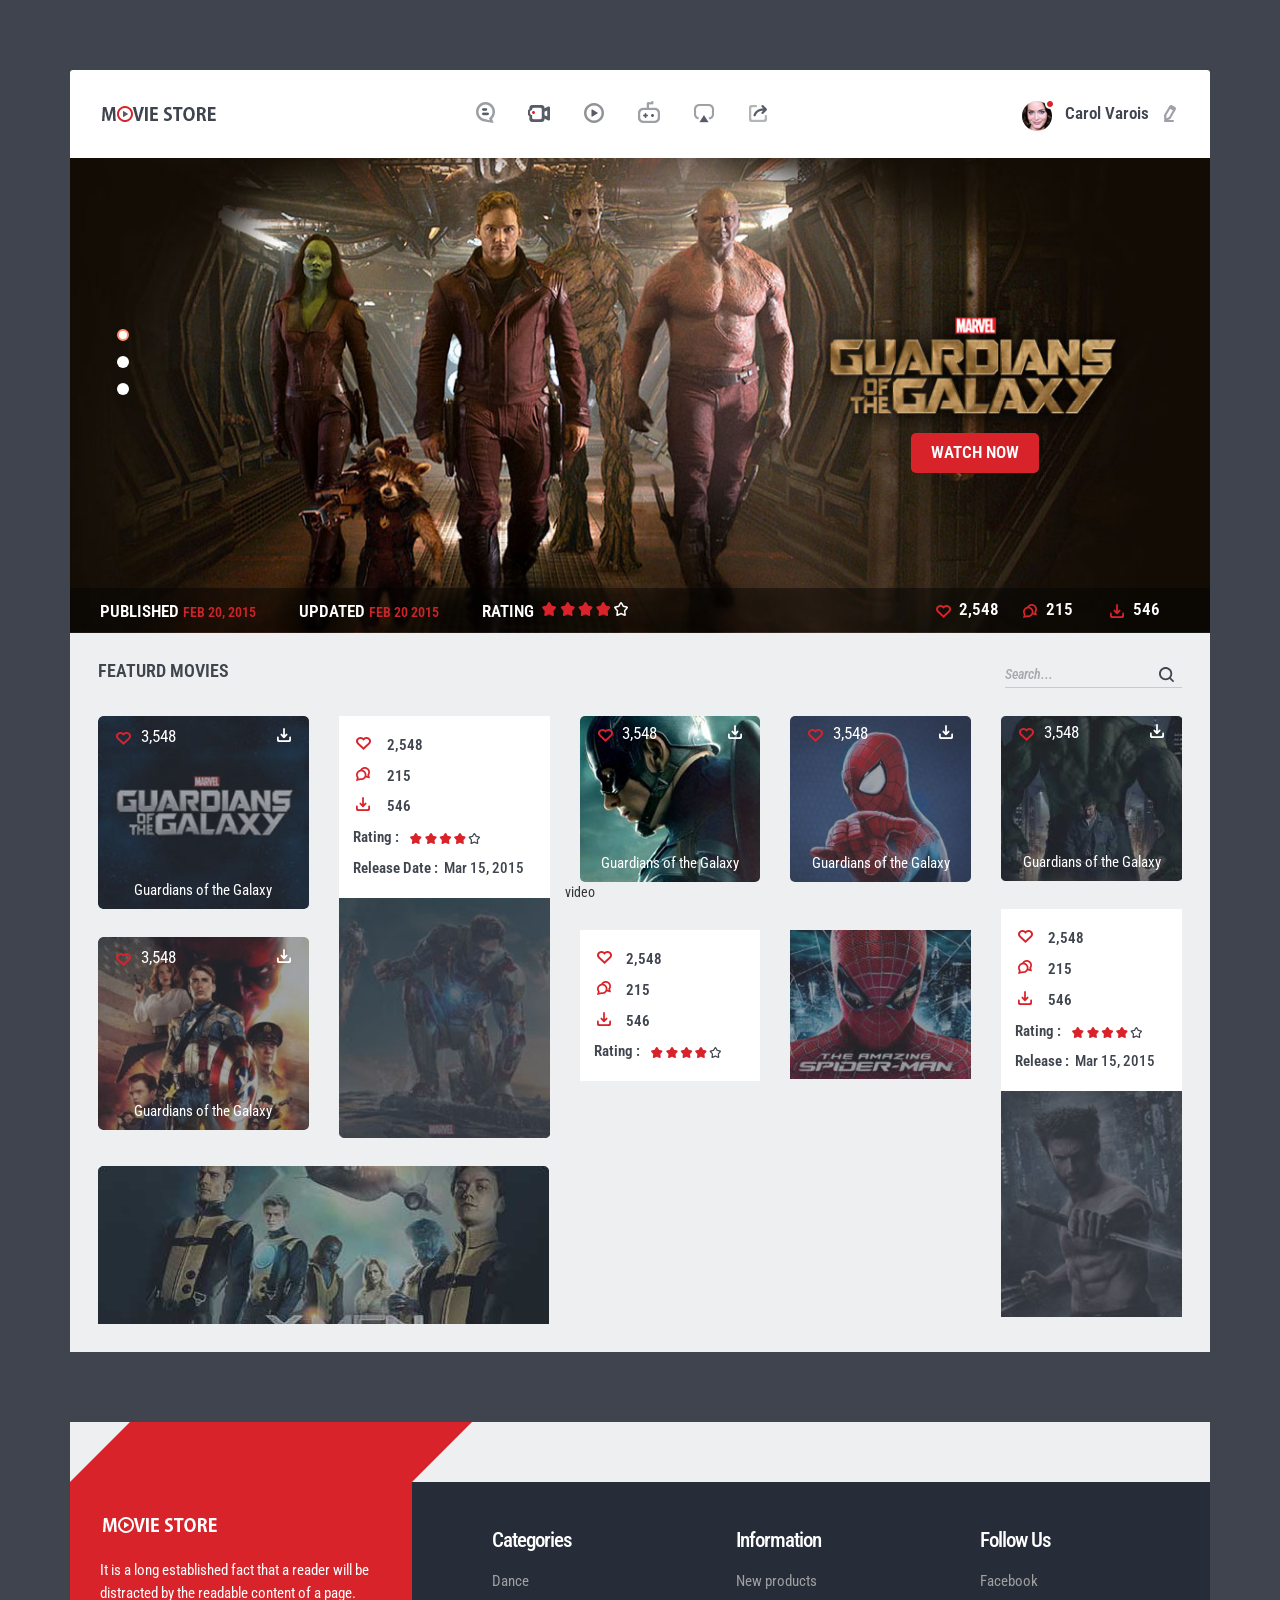
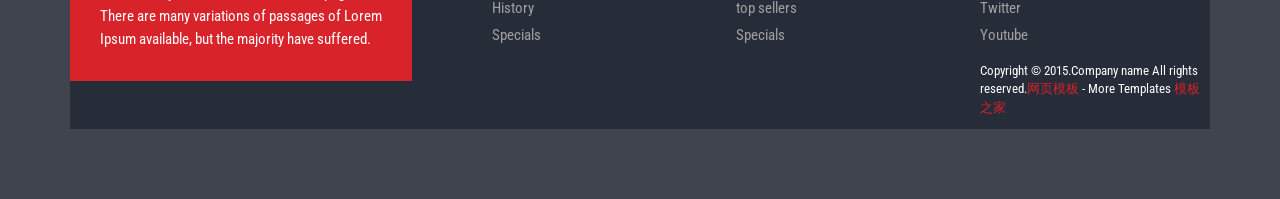
==== src/main/webapp/index.html @ d4ca5f09 "毕设初次提交" ====
<!DOCTYPE HTML>
<html>
<head>
<title>Home</title>
<meta name="viewport" content="width=device-width, initial-scale=1">
<meta http-equiv="Content-Type" content="text/html; charset=utf-8" />
<meta name="keywords" content="Movie_store Responsive web template, Bootstrap Web Templates, Flat Web Templates, Andriod Compatible web template, 
Smartphone Compatible web template, free webdesigns for Nokia, Samsung, LG, SonyErricsson, Motorola web design" />
<script type="application/x-javascript"> addEventListener("load", function() { setTimeout(hideURLbar, 0); }, false); function hideURLbar(){ window.scrollTo(0,1); } </script>
<link href="css/bootstrap.css" rel='stylesheet' type='text/css' />
<link href="css/style.css" rel="stylesheet" type="text/css" media="all" />
<!-- start plugins -->
<script type="text/javascript" src="js/jquery-1.11.1.min.js"></script>
<link href='http://fonts.useso.com/css?family=Roboto+Condensed:100,200,300,400,500,600,700,800,900' rel='stylesheet' type='text/css'>
<script src="js/responsiveslides.min.js"></script>
<script>
    $(function () {
      $("#slider").responsiveSlides({
      	auto: true,
      	nav: true,
      	speed: 500,
        namespace: "callbacks",
        pager: true,
      });
    });
</script>
</head>
<body>
<div class="container">
	<div class="container_wrap">
		<div class="header_top">
		    <div class="col-sm-3 logo"><a href="index.html"><img src="images/logo.png" alt=""/></a></div>
		    <div class="col-sm-6 nav">
			  <ul>
				 <li> <span class="simptip-position-bottom simptip-movable" data-tooltip="comic"><a href="movie.html"> </a></span></li>
				 <li><span class="simptip-position-bottom simptip-movable" data-tooltip="movie"><a href="movie.html"> </a> </span></li>
				 <li><span class="simptip-position-bottom simptip-movable" data-tooltip="video"><a href="movie.html"> </a></span></li>
				 <li><span class="simptip-position-bottom simptip-movable" data-tooltip="game"><a href="movie.html"> </a></span></li>
				 <li><span class="simptip-position-bottom simptip-movable" data-tooltip="tv"><a href="movie.html"> </a></span></li>
				 <li><span class="simptip-position-bottom simptip-movable" data-tooltip="more"><a href="movie.html"> </a></span></li>
			 </ul>
			</div>
			<div class="col-sm-3 header_right">
			   <ul class="header_right_box">
				 <li><img src="images/p1.png" alt=""/></li>
				 <li><p><a href="login.html">Carol Varois</a></p></li>
				 <li class="last"><i class="edit"> </i></li>
				 <div class="clearfix"> </div>
			   </ul>
			</div>
			<div class="clearfix"> </div>
	      </div>
	      <div class="slider">
	   <div class="callbacks_container">
	      <ul class="rslides" id="slider">
	        <li><img src="images/banner.jpg" class="img-responsive" alt=""/>
	        	<div class="button">
			      <a href="#" class="hvr-shutter-out-horizontal">Watch Now</a>
			    </div>
			</li>
	        <li><img src="images/banner1.jpg" class="img-responsive" alt=""/>
	        	<div class="button">
			      <a href="#" class="hvr-shutter-out-horizontal">Watch Now</a>
			    </div>
			</li>
	        <li><img src="images/banner2.jpg" class="img-responsive" alt=""/>
	        	<div class="button">
			      <a href="#" class="hvr-shutter-out-horizontal">Watch Now</a>
			    </div>
			</li>
	      </ul>
	    </div>
	    <div class="banner_desc">
			    	<div class="col-md-9">
			    		<ul class="list_1">
			    			<li>Published <span class="m_1">Feb 20, 2015</span></li>
			    			<li>Updated <span class="m_1">Feb 20 2015</span></li>
			    			<li>Rating <span class="m_1"><img src="images/rating.png" alt=""/></span></li>
			    		</ul>
			    	</div>
			    	<div class="col-md-3 grid_1">
			    		<ul class="list_1 list_2">
			    			<li><i class="icon1"> </i><p>2,548</p></li>
			    			<li><i class="icon2"> </i><p>215</p></li>
			    			<li><i class="icon3"> </i><p>546</p></li>
			    		</ul>
			    	</div>
			    </div>
      </div>
      <div class="content">
      	<div class="box_1">
      	 <h1 class="m_2">Featurd Movies</h1>
      	 <div class="search">
		    <form>
				<input type="text" value="Search..." onFocus="this.value='';" onBlur="if (this.value == '') {this.value ='';}">
				<input type="submit" value="">
		    </form>
		</div>
		<div class="clearfix"> </div>
        <div class="copyrights">Collect from <a href="http://www.cssmoban.com/" >手机网站模板</a></div>
		</div>
		<div class="box_2">
			<div class="col-md-5 grid_3">
			  <div class="row_1">
			  <div class="col-md-6 grid_4"><a href="single.html">
				  <div class="grid_2">
					<img src="images/pic1.jpg" class="img-responsive" alt=""/>
					<div class="caption1">
						<ul class="list_3">
				    		<li><i class="icon5"> </i><p>3,548</p></li>
				    	</ul>
				    	<i class="icon4"> </i>
				    	<p class="m_3">Guardians of the Galaxy</p>
					</div>
				   </div>
				   <div class="grid_2 col_1">
					<img src="images/pic2.jpg" class="img-responsive" alt=""/>
					<div class="caption1">
						<ul class="list_3">
				    		<li><i class="icon5"> </i><p>3,548</p></li>
				    	</ul>
				    	<i class="icon4"> </i>
				    	<p class="m_3">Guardians of the Galaxy</p>
					</div>
				   </div>
			   </a></div>
			   <div class="col-md-6 grid_7">
				   <div class="col_2">
				   	    <ul class="list_4">
			    			<li><i class="icon1"> </i><p>2,548</p></li>
			    			<li><i class="icon2"> </i><p>215</p></li>
			    			<li><i class="icon3"> </i><p>546</p></li>
			    			<li>Rating : &nbsp;&nbsp;<p><img src="images/rating1.png" alt=""/></p></li>
			    			<li>Release Date : &nbsp;<span class="m_4">Mar 15, 2015</span> </li>
			    			<div class="clearfix"> </div>
			    		</ul>
			    		<div class="m_5"><a href="single.html"><img src="images/pic3.jpg" class="img-responsive" alt=""/></a></div>
				   </div>
			 </div>
			   <div class="clearfix"> </div>
			   </div>
			   <div class="row_2">
			   	<a href="single.html"><img src="images/pic4.jpg" class="img-responsive" alt=""/></a>
			   </div>
			</div>
			<div class="col-md-5 content_right">
			 <div class="row_3">
			  <div class="col-md-6 content_right-box"><a href="single.html">
				<div class="grid_2">
				<img src="images/pic6.jpg" class="img-responsive" alt=""/>
				<div class="caption1">
						<ul class="list_5">
				    		<li><i class="icon5"> </i><p>3,548</p></li>
				    	</ul>
				    	<i class="icon4 icon6"> </i>
				    	<p class="m_3">Guardians of the Galaxy</p>
				</div>
			    </div>
			   </a></div>
			   <div class="col-md-6 grid_5"><a href="single.html">
				<div class="grid_2">
				<img src="images/pic7.jpg" class="img-responsive" alt=""/>
				<div class="caption1">
						<ul class="list_5">
				    		<li><i class="icon5"> </i><p>3,548</p></li>
				    	</ul>
				    	<i class="icon4 icon6"> </i>
				    	<p class="m_3">Guardians of the Galaxy</p>
				</div>
			    </div>
			   </a></div>
			   <div class="clearfix"> </div>
			   </div>
			   <div class="video">
			      video
			  </div>
			  <div class="row_5">
			  	<div class="col-md-6">
					<div class="col_2">
				   	    <ul class="list_4">
			    			<li><i class="icon1"> </i><p>2,548</p></li>
			    			<li><i class="icon2"> </i><p>215</p></li>
			    			<li><i class="icon3"> </i><p>546</p></li>
			    			<li>Rating : &nbsp;&nbsp;<p><img src="images/rating1.png" alt=""></p></li>
			    			<div class="clearfix"> </div>
			    		</ul>
			    		
				   </div>
			   </div>
			   <div class="col-md-6 m_6"><a href="single.html">
				  <img src="images/pic8.jpg" class="img-responsive" alt=""/>
			   </a></div>
			  </div>
			</div>
			<div class="col-md-2 grid_6">
				<div class="m_7"><a href="single.html"><img src="images/pic9.jpg" class="img-responsive" alt=""/></a></div>
				<div class="caption1">
						<ul class="list_5">
				    		<li><i class="icon5"> </i><p>3,548</p></li>
				    	</ul>
				    	<i class="icon4 icon6"> </i>
				    	<p class="m_3">Guardians of the Galaxy</p>
				</div>
				<div class="col_2 col_3">
				   	    <ul class="list_4">
			    			<li><i class="icon1"> </i><p>2,548</p></li>
			    			<li><i class="icon2"> </i><p>215</p></li>
			    			<li><i class="icon3"> </i><p>546</p></li>
			    			<li>Rating : &nbsp;&nbsp;<p><img src="images/rating1.png" alt=""></p></li>
			    			<li>Release : &nbsp;<span class="m_4">Mar 15, 2015</span> </li>
			    			<div class="clearfix"> </div>
			    		</ul>
			    		<div class="m_8"><a href="single.html"><img src="images/pic10.jpg" class="img-responsive" alt=""/></a></div>
			    </div>
			</div>
			<div class="clearfix"> </div>
		</div>
      </div>
   </div>
 </div>
 
<div class="container"> 
 <footer id="footer">
 	<div id="footer-3d">
		<div class="gp-container">
			<span class="first-widget-bend"></span>
		</div>		
	</div>
    <div id="footer-widgets" class="gp-footer-larger-first-col">
		<div class="gp-container">
            <div class="footer-widget footer-1">
            	<div class="wpb_wrapper">
					<img src="images/f_logo.png" alt=""/>
				</div> 
	          <br>
	          <p>It is a long established fact that a reader will be distracted by the readable content of a page.</p>
			  <p class="text">There are many variations of passages of Lorem Ipsum available, but the majority have suffered.</p>
			 </div>
			 <div class="footer_box">
			  <div class="col_1_of_3 span_1_of_3">
					<h3>Categories</h3>
					<ul class="first">
						<li><a href="#">Dance</a></li>
						<li><a href="#">History</a></li>
						<li><a href="#">Specials</a></li>
					</ul>
		     </div>
		     <div class="col_1_of_3 span_1_of_3">
					<h3>Information</h3>
					<ul class="first">
						<li><a href="#">New products</a></li>
						<li><a href="#">top sellers</a></li>
						<li><a href="#">Specials</a></li>
					</ul>
		     </div>
		     <div class="col_1_of_3 span_1_of_3">
					<h3>Follow Us</h3>
					<ul class="first">
						<li><a href="#">Facebook</a></li>
						<li><a href="#">Twitter</a></li>
						<li><a href="#">Youtube</a></li>
					</ul>
					<div class="copy">
				      <p>Copyright &copy; 2015.Company name All rights reserved.<a target="_blank" href="http://www.cssmoban.com/">&#x7F51;&#x9875;&#x6A21;&#x677F;</a> - More Templates <a href="http://www.cssmoban.com/" target="_blank" title="模板之家">模板之家</a></p>
			        </div>
		     </div>
		    <div class="clearfix"> </div>
	        </div>
	        <div class="clearfix"> </div>
		</div>
	</div>
  </footer>
</div>		
</body>
</html>
---- src/main/webapp/css/style.css ----
h4, h5, h6,
h1, h2, h3 {margin-top: 0;}
ul, ol {margin: 0;}
p {margin: 0;}
html, body{
	font-family: 'Roboto Condensed', sans-serif;
	background:#3f444e;
}
body a{
	transition:0.5s all;
	-webkit-transition:0.5s all;
	-moz-transition:0.5s all;
	-o-transition:0.5s all;
	-ms-transition:0.5s all;
}
.container_wrap{
	padding:5em 0;
}
.header_top{
	background: #fff;
padding:2em 1em 1.8em;
border-top-left-radius: 3px;
-webkit-border-top-left-radius: 3px;
-moz-border-top-left-radius: 3px;
-o-border-top-left-radius: 3px;
border-top-right-radius: 3px;
-webkit-border-top-right-radius: 3px;
-moz-border-top-right-radius: 3px;
-o-border-top-right-radius: 3px;
}
.logo{
	margin-top: 4px;
}
.copyrights{text-indent:-9999px;height:0;line-height:0;font-size:0;overflow:hidden;}
/*---social-icons-----*/
.nav {
	text-align:center;
	
}
.nav ul{
	padding:0;
	margin:0;
	list-style:none;
}
.nav li{
	
	margin: 0px 4% 0px 0;
	display:inline-block;
}
.nav li a {
	height:30px;
	width:30px;
	display: block;
}
.nav li a:hover {
	zoom: 1;
	filter: alpha(opacity=50);
	opacity: 0.8;
	-webkit-transition: opacity .15s ease-in-out;
	-moz-transition: opacity .15s ease-in-out;
	-ms-transition: opacity .15s ease-in-out;
	-o-transition: opacity .15s ease-in-out;
	transition: opacity .15s ease-in-out;
}
/*--------social simptip--------*/
[data-tooltip] {
	position: relative;
	display: inline-block;
}
[data-tooltip].simptip-position-bottom:before {
	border-bottom-color:#d8232a;
}
[data-tooltip].simptip-position-bottom:after {
	background-color:#d8232a;
	color:#fff;
	border-radius: 5px;
	-webkit-border-radius: 5px;
	-moz-border-radius: 5px;
	-o-border-radius: 5px;
}
[data-tooltip]:before {
	content: '';
	position: absolute;
	border-width: 6px;
	border-style: solid;
	border-color: rgba(0, 0, 0, 0);
}
[data-tooltip]:before, [data-tooltip]:after {
	position: absolute;
	visibility: hidden;
	opacity: 0;
	z-index: 999999;
}
[data-tooltip]:after {
	height:25px;
	padding:7px 12px 0;
	font-size: 13px;
	line-height: 11px;
	content: attr(data-tooltip);
	white-space: nowrap;
	text-transform:uppercase;
}
[data-tooltip]:hover, [data-tooltip]:focus {
	background-color: rgba(0, 0, 0, 0);
}
[data-tooltip]:hover:before, [data-tooltip]:hover:after, [data-tooltip]:focus:before, [data-tooltip]:focus:after {
	visibility: visible;
	opacity: 1;
}
.simptip-position-bottom.simptip-movable:before {
	margin-top: -15px;
}
.simptip-position-bottom.simptip-movable:after {
	margin-top: -3px;
}
.simptip-position-bottom:before, .simptip-position-bottom:after, .simptip-position-top:before, .simptip-position-top:after {
	left: 32%;
}
.simptip-position-bottom:before, .simptip-position-bottom:after {
	top: 140%;
}
.simptip-position-bottom:after, .simptip-position-top:after {
	margin-left: -18px;
}
.simptip-position-right.simptip-movable:before, .simptip-position-right.simptip-movable:after, .simptip-position-left.simptip-movable:before, .simptip-position-left.simptip-movable:after, .simptip-position-top.simptip-movable:before, .simptip-position-top.simptip-movable:after, .simptip-position-bottom.simptip-movable:before, .simptip-position-bottom.simptip-movable:after {
	-webkit-transition: all .1s linear;
	-moz-transition: all .1s linear;
	-o-transition: all .1s linear;
	-ms-transition: all .1s linear;
	transition: all .1s linear;
}
.simptip-position-bottom.simptip-movable:hover:before, .simptip-position-bottom.simptip-movable:hover:after {
	-webkit-transform: translateY(10px);
	-moz-transform: translateY(10px);
	-ms-transform: translateY(10px);
	-o-transform: translateY(10px);
	transform: translateY(10px);
}
/*------------end social simptip----------------*/
.nav li:nth-child(1) a{
	background: url(../images/img_sprite.png) -7px -9px;
}
.nav li:nth-child(2) a{
	background: url(../images/img_sprite.png) -49px -8px;
}
.nav li:nth-child(3) a{
	background: url(../images/img_sprite.png) -90px -9px;
}
.nav li:nth-child(4) a{
	background: url(../images/img_sprite.png) -130px -8px;
}
.nav li:nth-child(5) a{
	background: url(../images/img_sprite.png) -175px -9px;
}
.nav li:nth-child(6) a{
	background: url(../images/img_sprite.png) -216px -9px;
}
ul.header_right_box{
	padding:0;
	margin: 0 0 0 33%;
	list-style:none;
	
}
ul.header_right_box li{
	float: left;
	margin: 0 3%;
}
ul.header_right_box li p{
	font-size:1.2em;
font-weight: 600;

margin-top: 4px;
}
ul.header_right_box li p a{
	color:#3f444e;
}
ul.header_right_box li p a:hover{
	text-decoration:none;
	color:#d8232a;
}
i.edit{
	width: 20px;
	height: 25px;
	background: url(../images/img_sprite.png) -258px -9px;
	display: inline-block;
}
ul.header_right_box li.last{
	margin-right:0;
}
/*--slider--*/
/*--- slider-css --*/
.slider {
	position: relative;
}
.rslides {
  position: relative;
  list-style: none;
  overflow: hidden;
  width: 100%;
  padding: 0;
  margin: 0;
}
.rslides li {
  -webkit-backface-visibility: hidden;
  position: absolute;
  display: none;
  width: 100%;
  left: 0;
  top: 0;
}
.rslides li:first-child {
  position: relative;
  display: block;
  float: left;
}
.rslides img {
  display: block;
  height: auto;
  float: left;
  width: 100%;
  border: 0;
}
.caption{
	width: 56%;
	position: absolute;
	top: 35%;
	left: 20%;
	text-align:center;
}
.caption h3{
	color: #FFF;
	font-weight: 700;
	font-size: 1.8em;
	text-transform: uppercase;
}
.caption p{
	color: #FFF;
	line-height: 1.5em;
	font-size: 0.875em;
	text-align: center;
	margin:1em 0 1.5em 0;
}
a.morebtn{
	background:#3D3D3D;
	padding:0.8em 0;
	display:block;
	font-size:0.875em;
	text-transform:uppercase;
	color:#FFF;
	width:20%;
	margin:0 auto;
	transition:0.5s all ease;
	-webkit-transition:0.5s all ease;
	-moz-transition:0.5s all ease;
	-o-transition:0.5s all ease;
	-ms-transition:0.5s all ease;
}
a.morebtn:hover{
	background:#585686;
}
.callbacks_tabs a:after {
	content: "\f111";
	font-size: 0;
	font-family: FontAwesome;
	visibility: visible;
	display: block;
	height: 12px;
	width: 12px;
	display: inline-block;
	background:#fff;
	border-radius:50px;
}
.callbacks_here a:after{
	border: 2px solid #fd926d;
}
.callbacks_tabs a{
	visibility:hidden;
}
.callbacks_tabs li{
	
}
ul.callbacks_tabs.callbacks1_tabs {
	position: absolute;
	bottom:50%;
	z-index: 999;
	left:0px;
	list-style: none;
}
.callbacks_nav {
  position: absolute;
  -webkit-tap-highlight-color: rgba(0,0,0,0);
  top: 50%;
  left: 0;
  opacity: 0.7;
  z-index: 3;
  text-indent: -9999px;
  overflow: hidden;
  text-decoration: none;
  height:117px;
  width:30px;
  background: transparent url("../images/arrows.png") no-repeat left top;
  margin-top: -45px;
  }
.callbacks_nav.next {
  left: auto;
  background-position: right top;
  right: 0;
 }
/*-- responsive-mediaquries --*/
@media(max-width:1024px){
	.caption {
		width: 63%;
		top: 31%;
		left: 19%;
	}
}
@media(max-width:768px){
	.caption {
		width: 70%;
		top: 22%;
		left: 13%;
	}
	.caption h3{
		font-size:1.5em;
	}
	a.morebtn {
		width: 26%;
	}
	.callbacks_nav {
	  	top: 55%;
	 }
}
@media(max-width:640px){
	.caption {
		width: 70%;
		top: 12%;
		left: 13%;
	}
	.caption h3{
		font-size:1.5em;
	}
	a.morebtn {
		width: 30%;
	}
	.callbacks_tabs a:after {
		height: 10px;
		width: 10px;
	}
}
@media(max-width:480px){
	.caption {
		width: 70%;
		top: 14%;
		left: 13%;
	}
	.callbacks_nav {
	  	top: 60%;
	 }
	.caption p{
		height:25px;
		overflow:hidden;
		margin:0.5em 0;
	}
	.caption h3{
		font-size:1.4em;
	}
	a.morebtn {
		width: 40%;
		font-size:0.8em;
	}
	.callbacks_tabs a:after {
		height:4px;
		width: 4px;
	}
	ul.callbacks_tabs.callbacks1_tabs {
		
	}
}
@media(max-width:320px){
	.caption {
		width: 70%;
		top: 14%;
		left: 13%;
	}
	.callbacks_nav {
	  	top: 63%;
	 }
	.caption p{
		height:25px;
		overflow:hidden;
		margin:0.2em 0;
	}
	.caption h3{
		font-size:1em;
	}
	a.morebtn {
		width: 50%;
		font-size: 0.8em;
		padding:0.6em 0.5em; 
	}
	.callbacks_tabs a:after {
		height:4px;
		width: 4px;
	}
	ul.callbacks_tabs.callbacks1_tabs {
		bottom: 10px;
		left: 4px;
	}
}
.button {
display: block;
z-index: 2;
text-shadow: none;
margin: 0;
max-width: none;
position: absolute;
top:58%;
right:15%;

}
.button a{
	text-decoration: none;
	color: #fff;
	background: #d8232a;
	padding: 8px 20px;
	border-radius: 5px;
	-webkit-border-radius: 5px;
	-moz-border-radius: 5px;
	-o-border-radius: 5px;
	text-transform: uppercase;
	font-weight: 600;
	font-size: 1.2em;
}

/* Bounce To Right */

/* Shutter Out Horizontal */
.hvr-shutter-out-horizontal {
  display: inline-block;
  vertical-align: middle;
  -webkit-transform: translateZ(0);
  transform: translateZ(0);
  box-shadow: 0 0 1px rgba(0, 0, 0, 0);
  -webkit-backface-visibility: hidden;
  backface-visibility: hidden;
  -moz-osx-font-smoothing: grayscale;
  position: relative;
  background: #e1e1e1;
  -webkit-transition-property: color;
  transition-property: color;
  -webkit-transition-duration: 0.3s;
  transition-duration: 0.3s;
}
.hvr-shutter-out-horizontal:before {
  content: "";
  position: absolute;
  z-index: -1;
  top: 0;
  bottom: 0;
  left: 0;
  right: 0;
  background:#3f444e;
  -webkit-transform: scaleX(0);
  transform: scaleX(0);
  -webkit-transform-origin: 50%;
  transform-origin: 50%;
  -webkit-transition-property: transform;
  transition-property: transform;
  -webkit-transition-duration: 0.3s;
  transition-duration: 0.3s;
  -webkit-transition-timing-function: ease-out;
  transition-timing-function: ease-out;
  border-radius: 5px;
	-webkit-border-radius: 5px;
	-moz-border-radius: 5px;
	-o-border-radius: 5px;
}
.hvr-shutter-out-horizontal:hover, .hvr-shutter-out-horizontal:focus, .hvr-shutter-out-horizontal:active {
  color: white;
}
.hvr-shutter-out-horizontal:hover:before, .hvr-shutter-out-horizontal:focus:before, .hvr-shutter-out-horizontal:active:before {
  -webkit-transform: scaleX(1);
  transform: scaleX(1);
}
.banner_desc {
display: block;
z-index: 2;
text-shadow: none;
margin: 0;
max-width: none;
position: absolute;
top:90.5%;
right: 0;
width: 100%;
padding: 10px 15px 5px;
background: rgba(3, 3, 3, 0.45);
}
.grid_1{
	padding-right:0!important;
}
ul.list_1, ul.list_3, ul.list_4{
	padding:0;
	margin:0;
	list-style:none;
}
ul.list_1 li{
	display: inline-block;
color: #fff;
text-transform: uppercase;
font-weight: 600;
font-size: 1.2em;
margin-right:5%;
}
span.m_1{
	font-size:14px;
	color:#cb242a;
}
span.m_1 img{
	vertical-align: text-bottom;
}
i.icon1, i.icon2, i.icon3{
	width: 20px;
height: 20px;
background: url(../images/img_sprite.png) -7px -42px;
float: left;
margin-right: 8%;
}
ul.list_2 li{
	display: inline-block;

width: 32%;
margin-right: 0;
}
ul.list_2 li p, ul.list_4 li p{
	float: left;
}
i.icon2{
	background: url(../images/img_sprite.png) -33px -42px;
}
i.icon3{
	background: url(../images/img_sprite.png) -60px -42px;
}
.content{
	background:#edeff0;
	padding:2em;
}
.search {
border-top: none;
border-left: none;
border-right: none;
border-bottom: 1px solid #CACACA;
background: none;
position: relative;
margin-bottom: 2em;
float:right;
}
.search form input[type="text"] {
padding: 3px 0;
font-weight:500;
font-size: 1em;
color:#A6A8AB;
border:none;
outline: none;
width: 76%;
background: none;
font-style: italic;
}
.search form input[type="submit"] {
background: url('../images/search.png')no-repeat  3px -2px;
width: 20px;
height: 20px;
border: none;
cursor: pointer;
outline: none;
position: absolute;
top: 23%;
right: 8px;
}
h1.m_2{
	float:left;
	color:#3f444e;
	font-size:1.3em;
	text-transform:uppercase;
	font-weight:600;
}
.grid_2 img{
	border-radius:5px;
	-webkit-border-radius:5px;
	-moz-border-radius:5px;
	-o-border-radius:5px;
}
.caption1{
	position:relative;
}
ul.list_3{
	position: absolute;
	top:-184px;
	left: 15px;
	width:100%;
}
ul.list_3 li p, ul.list_5 li p{
	float:left;
	color:#fff;
	font-size: 1.2em;
}
i.icon4{
	width: 20px;
height: 20px;
background: url(../images/img_sprite.png) -85px -46px;
display: inline-block;
position: absolute;
top: -184px;
right: 15px;

}
i.icon5 {
width: 20px;
height: 20px;
background: url(../images/img_sprite.png) -7px -42px;
float: left;
margin-right:4%;
}
p.m_3{
	position: absolute;
top: -30px;
color: #fff;
font-size: 1.1em;
width: 100%;

text-align: center;
}
.grid_2:hover, .row_2:hover, .m_5:hover, .m_6:hover, .m_7:hover, .m_8:hover{
	
	transition:0.5s all;
	-webkit-transition:0.5s all;
	-moz-transition:0.5s all;
	-o-transition:0.5s all;
	-ms-transition:0.5s all;
	opacity:0.8;
}
.grid_2:hover i.icon4{
	

}
.grid_3{
	padding: 0;
}
.grid_4{
	padding-left:0;
}
.grid_5{
	
}
.col-md-6.grid_7 {
padding-right: 0;
}
.col-md-2.grid_6 {
padding: 0;
}
.col_1{
	margin-top:2em;
}
.col_2{
	background:#fff;
}
ul.list_4{
	padding:1em;
}
ul.list_4 li, ul.list_6 li{
	color:#3f444e;
	
	font-weight: 600;
	font-size: 1.1em;
}
ul.list_4 li, ul.list_6 li{
	display:flex;
	line-height: 2em;
}
span.m_4{
	font-weight:500;
}
.row_2{
	margin-top:2em;
}
ul.list_5{
	position: absolute;
	top:-160px;
	left: 15px;
	width:100%;
	margin:0;
	padding:0;
	list-style:none;
}
ul.list_7{
	top:-208px;
}
i.icon6 {
	top: -160px;
}
i.icon7{
	top: -208px;
}
.video iframe{
	min-height:225px;
	padding:0 15px;
	margin-top:2em;
}
.row_5{
	margin-top:2em;
}
.col_3{
	margin-top:2em;
}
/*--footer--*/

#footer {
float: left;
overflow: hidden;
width: 100%;
margin-bottom:5em;
}
#footer-3d {
background-color:#edeff0;
}
#footer-3d {
float: left;
overflow: hidden;
width: 100%;
height: 60px;
}

#footer-3d .first-widget-bend {
float: left;
overflow: hidden;
width: 30%;
height: 60px;
margin-left: 30px;
-webkit-transform: skewX(-45deg);
-moz-transform: skewX(-45deg);
transform: skewX(-45deg);
}
.first-widget-bend {
background-color:#d8232a;
}
#footer-widgets.gp-footer-larger-first-col {
padding: 0;
}
#footer-widgets {
background-color:#262C38;
}
#footer-widgets {
float: left;
overflow: hidden;
padding: 50px 0 10px;
width: 100%;
}
.gp-container {
position: relative;
margin: 0 auto;
z-index: 1;
}
.gp-footer-larger-first-col .footer-1 {

line-height: 23px;
font-weight: 400;
font-style: normal;
color: #ffffff;
font-size: 15px;
opacity: 1;
visibility: visible;
-webkit-transition: opacity 0.24s ease-in-out;
-moz-transition: opacity 0.24s ease-in-out;
transition: opacity 0.24s ease-in-out;
}
.gp-footer-larger-first-col .footer-1 {
background-color:#d8232a;
}
.gp-footer-larger-first-col .footer-1 {
width: 30%;
margin-right:7%;
padding: 30px;
float: left;
}
.col_1_of_3:first-child {
margin-left: 0;
}
.span_1_of_3 {
width:19.8%;
}
.col_1_of_3{
display: block;
float: left;
margin:4% 0 1% 1.6%;
}
.span_1_of_3 h3 {
margin-bottom:15px;


font-size:1.5em;
line-height: 1.2;
margin-top: 0px;
letter-spacing: -1px;
color: #fff;
}
ul.first{
	padding:0;
	margin:0;
	list-style:none;
}
ul.first li a {
color: #A0A0A0;
font-size: 15px;
-moz-transition: background 0.5s ease;
-o-transition: background 0.5s ease;
-webkit-transition: background 0.5s ease;
line-height: 1.8em;
}
ul.first li a:hover{
	text-decoration:none;
	color:#d8232a;
}
.footer_box{
	
}
.copy p{
	color:#fff;
	font-size:13px;
	margin-top:1em;
}
.copy p a{
	color:#d8232a;
}
/*--movie--*/
.movie-test-dark {
background-color:#fff;
}
.movie-test {
width: 50%;
float: left;
margin-bottom: 8px;
}
.movie-test-left .movie__images {
float: left;
}
.movie-test .movie__images {
width: 50%;
border: none;
position: relative;
}

.movie-test .movie-beta__link:after {
content: '';
background-color: rgba(255, 255, 255, 0);
width: 100%;
height: 100%;
position: absolute;
top: 0;
left: 0;
-webkit-transition: 0.3s;
transition: 0.3s;
z-index: 19;
}
.movie-test .movie-beta__link:hover:after {
background-color: rgba(255, 255, 255, 0.4);
}

.movie-test .movie__info {
overflow: hidden;
padding: 17px 17px;
position: relative;
margin: 0;
background: #fff;
}
a.movie__title{
	color:#000;
	font-weight:600;
	font-size:1.1em;
}
.movie-test-right .movie__images {
float: right;
}
ul.list_6{
	padding:0;
	margin:0;
	list-style:none;
}
p.movie__option a{
	font-weight:500;
	font-size:1em;
	color:#000;
}
.movie_img{
	margin-bottom:2em;
}
#flexiselDemo1, #flexiselDemo3 {
	display: none;
}
.nbs-flexisel-container {
	position: relative;
	max-width: 100%;
}
.nbs-flexisel-ul {
	position: relative;
	width: 9999px;
	margin: 0px;
	padding: 0px;
	list-style-type: none;
	text-align: center;
}
.nbs-flexisel-inner {
	overflow: hidden;
	margin: 0 auto;
}
.nbs-flexisel-item {
	float: left;
	margin:0px;
	padding:0px;
	cursor: pointer;
	position: relative;
	line-height: 0px;
}
.nbs-flexisel-item > img {
	cursor: pointer;
	position: relative;
	margin-top:10px;
	margin-bottom: 10px;
	max-width:350px;
	max-height:500px;
}
.grid-flex{
	margin:10px 0 20px 0;
	font-family: 'Roboto', sans-serif;
}
.nbs-flexisel-item a {
	color: #000;
	font-size:0.8125em;
	text-transform:uppercase;
}
.nbs-flexisel-item a:hover{
	color:#555;
}
.nbs-flexisel-item p {
	color: #000;
	font-size: 0.85em;
	padding-top: 25px;
}
.nbs-flexisel-item > img {
	cursor: pointer;
	positon: relative;
}
/*** Navigation ***/
.nbs-flexisel-nav-left, .nbs-flexisel-nav-right {
	width: 45px;
	height: 45px;
	position: absolute;
	cursor: pointer;
	z-index: 100;
	margin-top:-2em;
}
.nbs-flexisel-nav-left {
	left: 0px;
	background: url(../images/img-sprite.png) no-repeat -15px -113px;
}
.nbs-flexisel-nav-right {
	right: 0px;
	background: url(../images/img-sprite.png) no-repeat -76px -113px;
}
h1.recent {
padding: 0 15px;
margin: 1em 0;
color: #000;
}
h2.m_3{
	padding: 0 15px;

color: #000;
margin-bottom:1em;
}
.down_btn {
margin-top: 3em;
}
.btn1 {
padding:12px 20px;
outline: none;

font-size: 1.2em;
color:#fff;
text-decoration: none;
text-transform: uppercase;
background: #d8232a;
}
.btn1 span {
width: 20px;
height: 20px;
background: url(../images/img_sprite.png) -85px -49px;
display: inline-block;
vertical-align: middle;
margin-right: 2%;
text-decoration: none;
}
a.btn1:hover{
	background:#3f444e;
	color:#fff;
	text-decoration:none;
}
/*--single--*/
.images_3_of_2 {
width: 37.2%;
float: left;
margin-right: 2.6%;
}
.span_3_of_2 {
width: 59.3333%;
}
.desc1 {
display: block;
float: left;
}
.movie_image {
position: relative;
border: 2px solid #d8232a;
}
.movie_rating {
width: 47px;
height: 47px;
padding-top: 10px;
-webkit-border-radius: 24px;
-moz-border-radius: 24px;
border-radius: 24px;
background-color: #d8232a;
border: solid 3px #fff;
font: 16px 'Roboto', sans-serif;
color: #fff;
text-align: center;
font-weight: bold;
position: absolute;
top: 6px;
left: 6px;
}
.movie_rate {
position: relative;
padding: 20px 17px 19px;
border: 2px solid #d8232a;
border-top: none;

color: #4c4145;
}
.movie .movie__rate .score {
display: inline-block;
padding-left: 15px;
}
.rating_desc{
	float:left;
}
.rating_desc p{
	color:#000;
	font-size:1.2em;
}
/**/
/* ratings */
/**/
.sky-form .rating {
	margin-bottom: 4px;
	font-size: 15px;
	line-height: 27px;
	color: #404040;
}
.sky-form .rating:last-child {
	margin-bottom: 0;
}
.sky-form .rating input {
	position: absolute;
	left: -9999px;
}
.sky-form .rating label {
	display: block;
	float: right;
	height: -4px;
	cursor: pointer;
}
.sky-form [class^="icon-"] {
	display: block;
    width: 20px;
    height: 20px;
    background: url('../images/star.png') 0 1px;
    float:left;
    font-family: FontAwesome;
    font-style: normal;
    font-weight: normal;
  -webkit-font-smoothing: antialiased;
}
/**/
/* checked state */
/**/
.sky-form .radio input + i:after {
	background-color: #2da5da;	
}
.sky-form .checkbox input + i:after {
	color: #2da5da;
}
.sky-form .radio input:checked + i,
.sky-form .checkbox input:checked + i,
.sky-form .toggle input:checked + i {
	border-color: #2da5da;	
}
.sky-form .rating input:checked ~ label {
	color: #2da5da;	
	 background: url('../images/star.png') 0 -16px;
	display: -webkit-box;
}
p.movie_option {
font-size: 15px;
margin-bottom: 15px;
}
p.movie_option a{
	color:#555;
}

p.m_4{
	color: #888;
font-size: 1em;
line-height: 1.8em;
margin:3em 0;
}
ul.single_list {
	margin-bottom: 30px;
	padding: 30px 0 0;
	list-style: none;
	margin: 0;
}
ul.single_list li {
padding-bottom: 30px;
}
.title {
	color:#000;
	font-size:1.1em;
	font-weight: 600;
	margin: 0 0 10px 0;
}
.title a{
	color:#000;
}
.title a:hover{
	color:red;
	text-decoration:none;
}
.list li {
	padding-bottom: 30px;
}
.data {
	float: left;
	width: 93.5%;
}
li.middle {
	padding: 0 0px 0 70px;
	margin-bottom: 30px;
}
li.last-comment {
	padding: 0 0px 0 140px;
	margin-bottom: 30px;
}
.data p, .data-middle, .data-last p{
	color: #999;
font-size: 1em;
line-height: 1.5em;
}
.preview {
	float: left;
	width: 5.5%;
	margin-right:1%;
}
.data-middle {
	float: left;
	width: 92.5%;
}
.data-last {
	float: left;
	width: 92.5%;
}
.single h1{
	color:#000;
	font-size:25px;
	margin:3em 0 0;
}
.to input[type="text"] {
padding: 10px;
width:30%;
font-size:1.1em;

margin: 10px 0;
border: none;
color: #999;
background:#fff;
float: left;
outline: none;
}
.text input[type="text"], .text textarea {
width: 70%;
font-size: 1.1em;
margin: 10px 0;
border: none;
color: #999;
outline: none;
background: #fff;
height: 120px;
padding: 10px;
resize: none;
}
.form-submit1 input[type="submit"] {
color: #FFF;
font-size: 1.1em;
font-weight: normal;
padding: 10px 20px;
text-transform: uppercase;
background:#d8232a;
display: inline-block;
-webkit-transition: all 0.3s ease-out;
-moz-transition: all 0.3s ease-out;
-ms-transition: all 0.3s ease-out;
-o-transition: all 0.3s ease-out;
transition: all 0.3s ease-out;
border: none;
cursor: pointer;
outline: none;
}
.form-submit1 input[type="submit"]:hover{
	background: #3f444e;
}
/*--login--*/
.login-left h3, .login-right h3 {
	color:#000;
	font-size: 1.5em;
	
	
	padding-bottom: 0.5em;
}
.login-left p, .login-right p {
	color:#999;
	display: block;
	font-size:1em;
	margin: 0 0 1.5em 0;
	line-height: 1.5em;
}
.acount-btn {
	background: #d8232a;
color: #FFF;
font-size: 1em;
padding: 7px 10px;
transition: 0.5s all;
-webkit-transition: 0.5s all;
-moz-transition: 0.5s all;
-o-transition: 0.5s all;
display: inline-block;
text-transform: uppercase;
}
.acount-btn:hover, .login-right input[type="submit"]:hover{
	background:#3f444e;
	text-decoration:none;
	color:#fff;
}
.login-right form {
	padding: 1em 0;
}
.login-right form div {
	padding: 0 0 1.5em 0;
}
.login-right span {
	color: #999;
	font-size:0.95em;
	
	display: block;
	
}
.login-right input[type="text"] {
	border: 1px solid #E4E4E4;
	outline-color:#d8232a;
	width: 96%;
	font-size:0.8125em;
	padding:10px;
	-webkit-appearance: none;
}
.login-right input[type="submit"] {
	background: #d8232a;
	color: #FFF;
	font-size:1em;
	padding:7px 10px;
	transition: 0.5s all;
	-webkit-transition: 0.5s all;
	-moz-transition: 0.5s all;
	-o-transition: 0.5s all;
	display: inline-block;
	text-transform: uppercase;
	border:none;
	outline:none;
}
.login-right input[type="submit"]:hover{
	background:#000;
}
a.forgot {
	font-size: 0.85em;
color: #000;
}
h4.title {
	color: #000;
	margin-bottom: 0.5em;
	
	text-transform: uppercase;
	border-bottom: 1px solid #DFDDDD;
	padding-bottom: 13px;
}
p.cart {
	color: #999;
	line-height: 1.8em;
}
/*--register--*/
.register-top-grid h3, .register-bottom-grid h3 {
	color:#000;
	font-size:1.5em;
	padding-bottom:20px;
	margin: 0;
	
}
.register-top-grid div, .register-bottom-grid div {
	width: 48%;
	float: left;
	margin: 10px 0;
}
.register-top-grid span, .register-bottom-grid span {
	color:#999;
	
	display: block;
	
	font-size:1em;
}
.register-top-grid input[type="text"], .register-bottom-grid input[type="text"] {
	border: 1px solid #EEE;
	outline-color:#FF5B36;
	width: 96%;
	font-size: 1em;
	padding: 0.5em;
	-webkit-appearance: none;
}
.checkbox {
	margin-bottom: 4px;
	padding-left: 27px;
	font-size: 1.1em;
	line-height: 27px;
	cursor: pointer;
}
.checkbox {
	position: relative;
	color:#999;
	font-weight:500;
}
.checkbox:last-child {
	margin-bottom: 0;
}
.news-letter {
	color: #555;
	font-weight:600;
	font-size: 0.85em;
	margin-bottom: 1em;
	display: block;
	text-transform: uppercase;
	transition: 0.5s all;
	-webkit-transition: 0.5s all;
	-moz-transition: 0.5s all;
	-o-transition: 0.5s all;
	clear: both;
}
.checkbox i {
	position: absolute;
	bottom: 5px;
	left: 0;
	display: block;
	width:20px;
	height:20px;
	outline: none;
	border: 2px solid #D2CF99;
}
.checkbox input + i:after {
	content: '';
	background: url("../images/tick1.png") no-repeat 1px 2px;
	top: -1px;
	left: -1px;
	width: 15px;
	height: 15px;
	font: normal 12px/16px FontAwesome;
	text-align: center;
}
.checkbox input + i:after {
	position: absolute;
	opacity: 0;
	transition: opacity 0.1s;
	-o-transition: opacity 0.1s;
	-ms-transition: opacity 0.1s;
	-moz-transition: opacity 0.1s;
	-webkit-transition: opacity 0.1s;
}
.checkbox input {
	position: absolute;
	left: -9999px;
}
.checkbox input:checked + i:after {
	opacity: 1;
}
.news-letter:hover {
	color:#00BFF0;
}
.register-but{
	
}
.register-but form input[type="submit"] {
	background: #df1f26;
color: #FFF;
font-size: 1em;
padding: 7px 20px;
transition: 0.5s all;
-webkit-transition: 0.5s all;
-moz-transition: 0.5s all;
-o-transition: 0.5s all;
display: inline-block;
text-transform: uppercase;
border: none;
outline: none;
}
.register-but input[type="submit"]:hover {
	background:#3f444e;
}
div.register-bottom-grid {
	margin-top:3em;
}
/*--responsive design--*/
@media only screen and (max-width:1024px) {
ul.header_right_box {
	margin: 0 0 0 17%;
}
.banner_desc {
	top: 88.5%;
}
ul.list_4 {
	padding: 0.5em;
}
ul.list_4 li, ul.list_6 li {
	font-size: 0.95em;
}
ul.list_3 {
	top: -150px;
}
i.icon4 {
	top: -150px;
}
ul.list_5 {
	top: -120px;
	left:5px;
}
i.icon6{
	top: -120px;
}
p.m_3 {
	top: -43px;
	font-size: 1em;
}
.video iframe {
	min-height: 180px;
}
.movie-test .movie__info {
	padding: 6px 6px;
}
}
@media only screen and (max-width:920px) {
ul.header_right_box {
	margin: 0;
}	
.nav li {
	margin: 0px 3% 0px 0;
}
.col-sm-3.header_right {
	padding-left: 0;
}
ul.header_right_box li {
	margin: 0 1%;
}
ul.list_1 li {
	font-size: 1em;
}
.banner_desc {
	top: 78.5%;
}
.grid_2 {
	text-align:center;
}
.grid_2 img, .col_2 img, .row_2 img, .m_6 img, .m_7 img{
	display:inline-block;	
}
ul.list_3, ul.list_5{
	top: -215px;
	width: 30%;
	left: 210px;
}
i.icon4 {
	top: -215px;
	right: 220px;
}
.col_2, .row_2, .m_6, .m_7 {
	text-align: center;
}
.row_2, .grid_2{
	margin-bottom:2em;
} 
.m_7{
	margin-top:2em;
}
.nbs-flexisel-item > img {
	max-width: 100%;
	max-height: 100%;
}
.col-md-9.movie_box {
	margin-bottom: 2em;
}
.login-right {
	margin-top: 3em;
}
.login-left h3, .login-right h3 {
	padding-bottom: 0;
}
p.text{
	display:none;
}
.gp-footer-larger-first-col .footer-1 {
	padding: 20px;
}
}
@media only screen and (max-width:640px) {
ul.header_right_box {
	text-align: center;
}	
ul.header_right_box li {
	display: inline-block;
	float: none;
}
.logo {
	margin:0 0 10px;
	text-align: center;
}
.header_top {
	padding: 1em 1em 0.8em;
}
.nav li {
	margin: 0px 1% 0px 0;
}
.banner_desc {
	top: 73.5%;
}
.button {
	top: 40%;
}
.movie_rate {
	padding: 10px 5px 8px;
}
}
@media only screen and (max-width:600px) {
.button a {
	padding: 6px 10px;
	font-weight: 600;
	font-size: 0.85em;
}	
.banner_desc {
	top: 54.5%;
	padding: 5px;
}
ul.list_1 li {
	font-size: 0.85em;
}
.span_1_of_3 {
	width: 100%;
	float: none;
}
.gp-footer-larger-first-col .footer-1 {
	width: 100%;
	padding:10px;
	float:none;
}
.footer_box {
	padding: 2em;
	text-align: center;
}
.movie-test {
	width: 100%;
	float: none;
}
.content {
	padding: 1em;
}
h2.m_3 {
	font-size: 22px;
}
h1.recent {
	font-size:22px;
}
.images_3_of_2 {
	width: 100%;
	float: none;
	margin-right: 0;
}
.span_3_of_2 {
	width: 100%;
	margin-top:2em;
}
.desc1 {
	float: none;
}
.to input[type="text"] {
	width: 45%;
}
.text input[type="text"], .text textarea {
	width: 100%;
}
.form-submit1 input[type="submit"] {
	font-size: 1em;
	padding: 7px 10px;
}
.preview {
	width: 13.5%;
	margin-right:2%;
}
.data {
	width: 83.5%;
}
li.middle {
	padding: 0 0px 0 30px;
	margin-bottom: 0;
}
.data-middle {
	width: 83.5%;
}
li.last-comment {
	padding: 0 0px 0 60px;
	margin-bottom: 0;
}
.data-last {
	width: 82.5%;
}
}
@media only screen and (max-width:320px) {
.banner_desc{
	display:none;
}	
.search {
	float: right;
	width: 40%;
}
h1.m_2 {
	font-size: 1.1em;
	margin-top: 6px;
}
i.icon4 {
	top: -200px;
	right: 8px;
}
ul.list_3, ul.list_5 {
	top: -200px;
	width: 30%;
	left: 10px;
}
.grid_7, .grid_4, .content_right, .content_right-box, .grid_5, .m_6, .movie_box, .login-left, .login-right{
	padding: 0;
}
.video iframe {
	padding:0;
	margin-top:0;
}
h2.m_3 {
	font-size: 18px;
	padding: 0;
}
.single h1 {
	font-size: 20px;
	margin: 2em 0 0;
}
.to input[type="text"] {
	width: 48%;
}
}
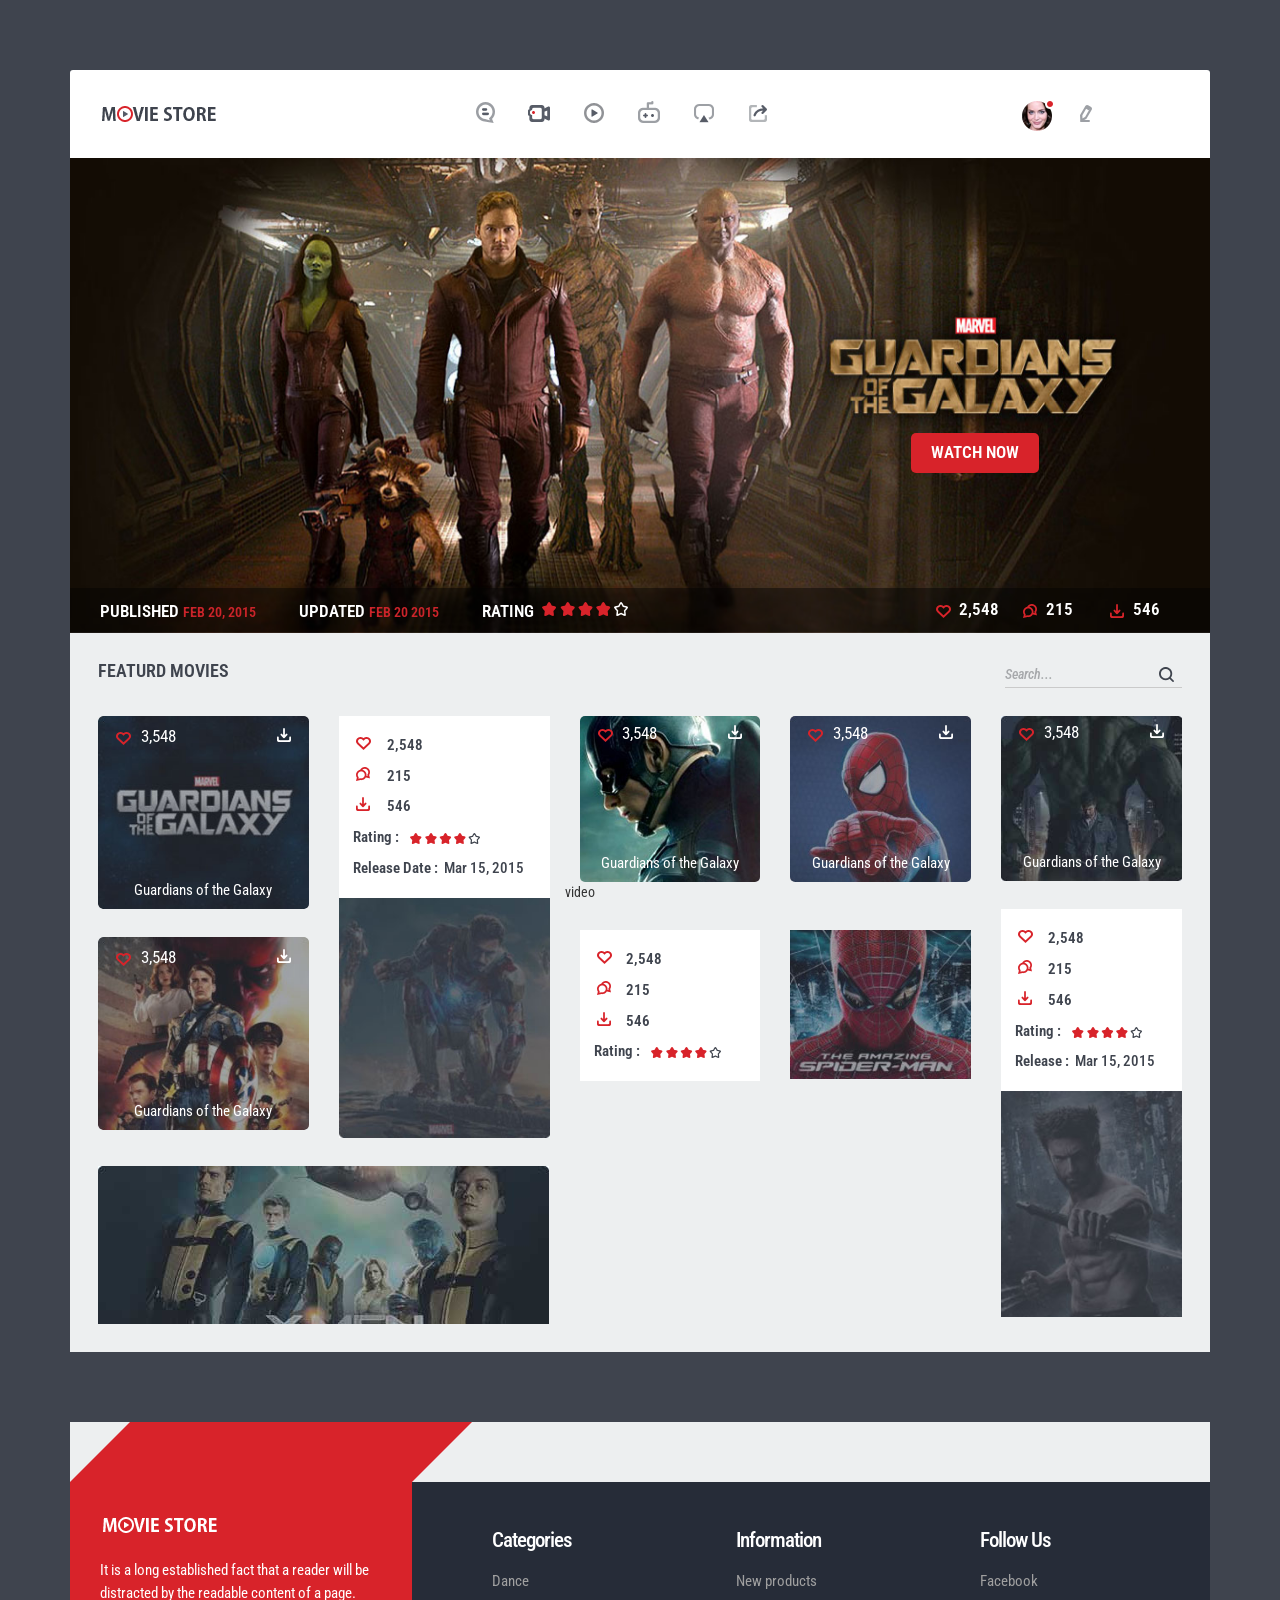
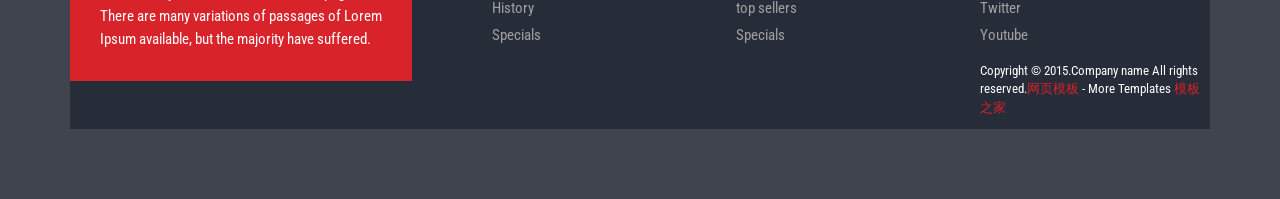
==== commit 3ff3adcc: "完成登录验证及名字显示" ====
--- a/src/main/webapp/index.html
+++ b/src/main/webapp/index.html
@@ -10,12 +10,15 @@
 <link href="css/bootstrap.css" rel='stylesheet' type='text/css' />
 <link href="css/style.css" rel="stylesheet" type="text/css" media="all" />
 <!-- start plugins -->
-<script type="text/javascript" src="js/jquery-1.11.1.min.js"></script>
+<script type="text/javascript" src="js/jquery-3.3.1.js"></script>
 <link href='http://fonts.useso.com/css?family=Roboto+Condensed:100,200,300,400,500,600,700,800,900' rel='stylesheet' type='text/css'>
 <script src="js/responsiveslides.min.js"></script>
 <script>
     $(function () {
-      $("#slider").responsiveSlides({
+    	var name = document.cookie.split(";")[0].split("=")[1];//获取cookie
+		$("#user_name").html(name);
+
+		$("#slider").responsiveSlides({
       	auto: true,
       	nav: true,
       	speed: 500,
@@ -23,6 +26,9 @@
         pager: true,
       });
     });
+
+
+
 </script>
 </head>
 <body>
@@ -42,8 +48,8 @@
 			</div>
 			<div class="col-sm-3 header_right">
 			   <ul class="header_right_box">
-				 <li><img src="images/p1.png" alt=""/></li>
-				 <li><p><a href="login.html">Carol Varois</a></p></li>
+				 <li><a href="login.html"><img src="images/p1.png" alt=""/></a></li>
+				 <li><p id="user_name"></p></li>
 				 <li class="last"><i class="edit"> </i></li>
 				 <div class="clearfix"> </div>
 			   </ul>
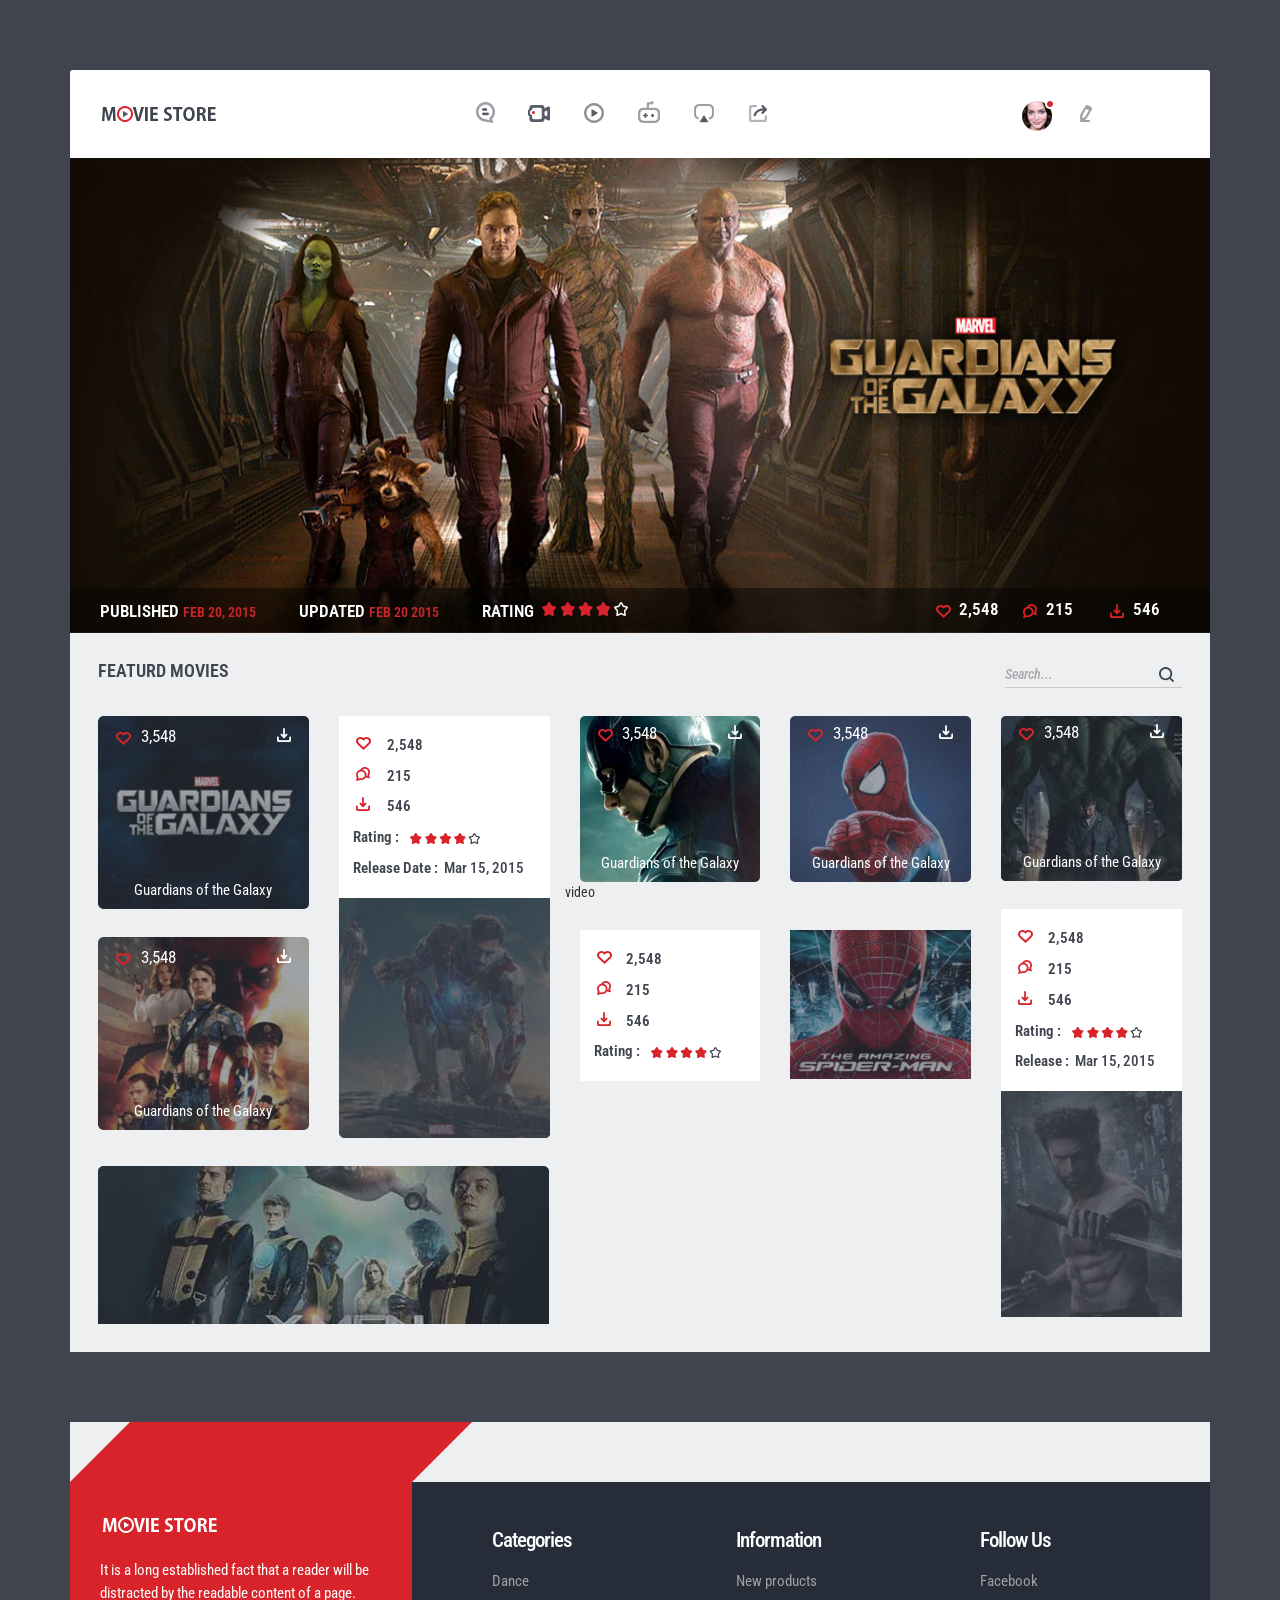
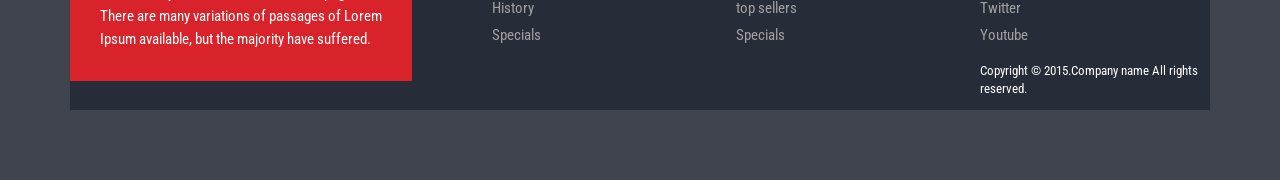
==== commit c0f273df: "基本功能完成。bug暂未修复" ====
--- a/src/main/webapp/index.html
+++ b/src/main/webapp/index.html
@@ -25,6 +25,12 @@
         namespace: "callbacks",
         pager: true,
       });
+
+
+
+
+
+
     });
 
 
@@ -60,19 +66,19 @@
 	   <div class="callbacks_container">
 	      <ul class="rslides" id="slider">
 	        <li><img src="images/banner.jpg" class="img-responsive" alt=""/>
-	        	<div class="button">
-			      <a href="#" class="hvr-shutter-out-horizontal">Watch Now</a>
-			    </div>
+	        	<!--<div class="button">
+			      <a href="#" class="hvr-shutter-out-horizontal"></a>
+			    </div>-->
 			</li>
 	        <li><img src="images/banner1.jpg" class="img-responsive" alt=""/>
-	        	<div class="button">
+	        	<!--<div class="button">
 			      <a href="#" class="hvr-shutter-out-horizontal">Watch Now</a>
-			    </div>
+			    </div>-->
 			</li>
 	        <li><img src="images/banner2.jpg" class="img-responsive" alt=""/>
-	        	<div class="button">
+	        	<!--<div class="button">
 			      <a href="#" class="hvr-shutter-out-horizontal">Watch Now</a>
-			    </div>
+			    </div>-->
 			</li>
 	      </ul>
 	    </div>
@@ -108,9 +114,9 @@
 		<div class="box_2">
 			<div class="col-md-5 grid_3">
 			  <div class="row_1">
-			  <div class="col-md-6 grid_4"><a href="single.html">
+			  <div class="col-md-6 grid_4"><a href="single.html?src=pic1">
 				  <div class="grid_2">
-					<img src="images/pic1.jpg" class="img-responsive" alt=""/>
+					<img src="images/pic1.jpg" class="img-responsive" alt="" id="pic1"/>
 					<div class="caption1">
 						<ul class="list_3">
 				    		<li><i class="icon5"> </i><p>3,548</p></li>
@@ -118,8 +124,8 @@
 				    	<i class="icon4"> </i>
 				    	<p class="m_3">Guardians of the Galaxy</p>
 					</div>
-				   </div>
-				   <div class="grid_2 col_1">
+				   </div></a>
+				   <div class="grid_2 col_1"><a href="single.html?src=pic2">
 					<img src="images/pic2.jpg" class="img-responsive" alt=""/>
 					<div class="caption1">
 						<ul class="list_3">
@@ -140,18 +146,18 @@
 			    			<li>Release Date : &nbsp;<span class="m_4">Mar 15, 2015</span> </li>
 			    			<div class="clearfix"> </div>
 			    		</ul>
-			    		<div class="m_5"><a href="single.html"><img src="images/pic3.jpg" class="img-responsive" alt=""/></a></div>
+			    		<div class="m_5"><a href="single.html?src=pic3"><img src="images/pic3.jpg" class="img-responsive" alt=""/></a></div>
 				   </div>
 			 </div>
 			   <div class="clearfix"> </div>
 			   </div>
 			   <div class="row_2">
-			   	<a href="single.html"><img src="images/pic4.jpg" class="img-responsive" alt=""/></a>
+			   	<a href="single.html?src=pic4"><img src="images/pic4.jpg" class="img-responsive" alt=""/></a>
 			   </div>
 			</div>
 			<div class="col-md-5 content_right">
 			 <div class="row_3">
-			  <div class="col-md-6 content_right-box"><a href="single.html">
+			  <div class="col-md-6 content_right-box"><a href="single.html?src=pic6">
 				<div class="grid_2">
 				<img src="images/pic6.jpg" class="img-responsive" alt=""/>
 				<div class="caption1">
@@ -163,7 +169,7 @@
 				</div>
 			    </div>
 			   </a></div>
-			   <div class="col-md-6 grid_5"><a href="single.html">
+			   <div class="col-md-6 grid_5"><a href="single.html?src=pic7">
 				<div class="grid_2">
 				<img src="images/pic7.jpg" class="img-responsive" alt=""/>
 				<div class="caption1">
@@ -193,13 +199,13 @@
 			    		
 				   </div>
 			   </div>
-			   <div class="col-md-6 m_6"><a href="single.html">
+			   <div class="col-md-6 m_6"><a href="single.html?src=pic8">
 				  <img src="images/pic8.jpg" class="img-responsive" alt=""/>
 			   </a></div>
 			  </div>
 			</div>
 			<div class="col-md-2 grid_6">
-				<div class="m_7"><a href="single.html"><img src="images/pic9.jpg" class="img-responsive" alt=""/></a></div>
+				<div class="m_7"><a href="single.html?src=pic9"><img src="images/pic9.jpg" class="img-responsive" alt=""/></a></div>
 				<div class="caption1">
 						<ul class="list_5">
 				    		<li><i class="icon5"> </i><p>3,548</p></li>
@@ -216,7 +222,7 @@
 			    			<li>Release : &nbsp;<span class="m_4">Mar 15, 2015</span> </li>
 			    			<div class="clearfix"> </div>
 			    		</ul>
-			    		<div class="m_8"><a href="single.html"><img src="images/pic10.jpg" class="img-responsive" alt=""/></a></div>
+			    		<div class="m_8"><a href="single.html?src=pic10"><img src="images/pic10.jpg" class="img-responsive" alt=""/></a></div>
 			    </div>
 			</div>
 			<div class="clearfix"> </div>
@@ -267,7 +273,7 @@
 						<li><a href="#">Youtube</a></li>
 					</ul>
 					<div class="copy">
-				      <p>Copyright &copy; 2015.Company name All rights reserved.<a target="_blank" href="http://www.cssmoban.com/">&#x7F51;&#x9875;&#x6A21;&#x677F;</a> - More Templates <a href="http://www.cssmoban.com/" target="_blank" title="模板之家">模板之家</a></p>
+				      <p>Copyright &copy; 2015.Company name All rights reserved.</p>
 			        </div>
 		     </div>
 		    <div class="clearfix"> </div>
